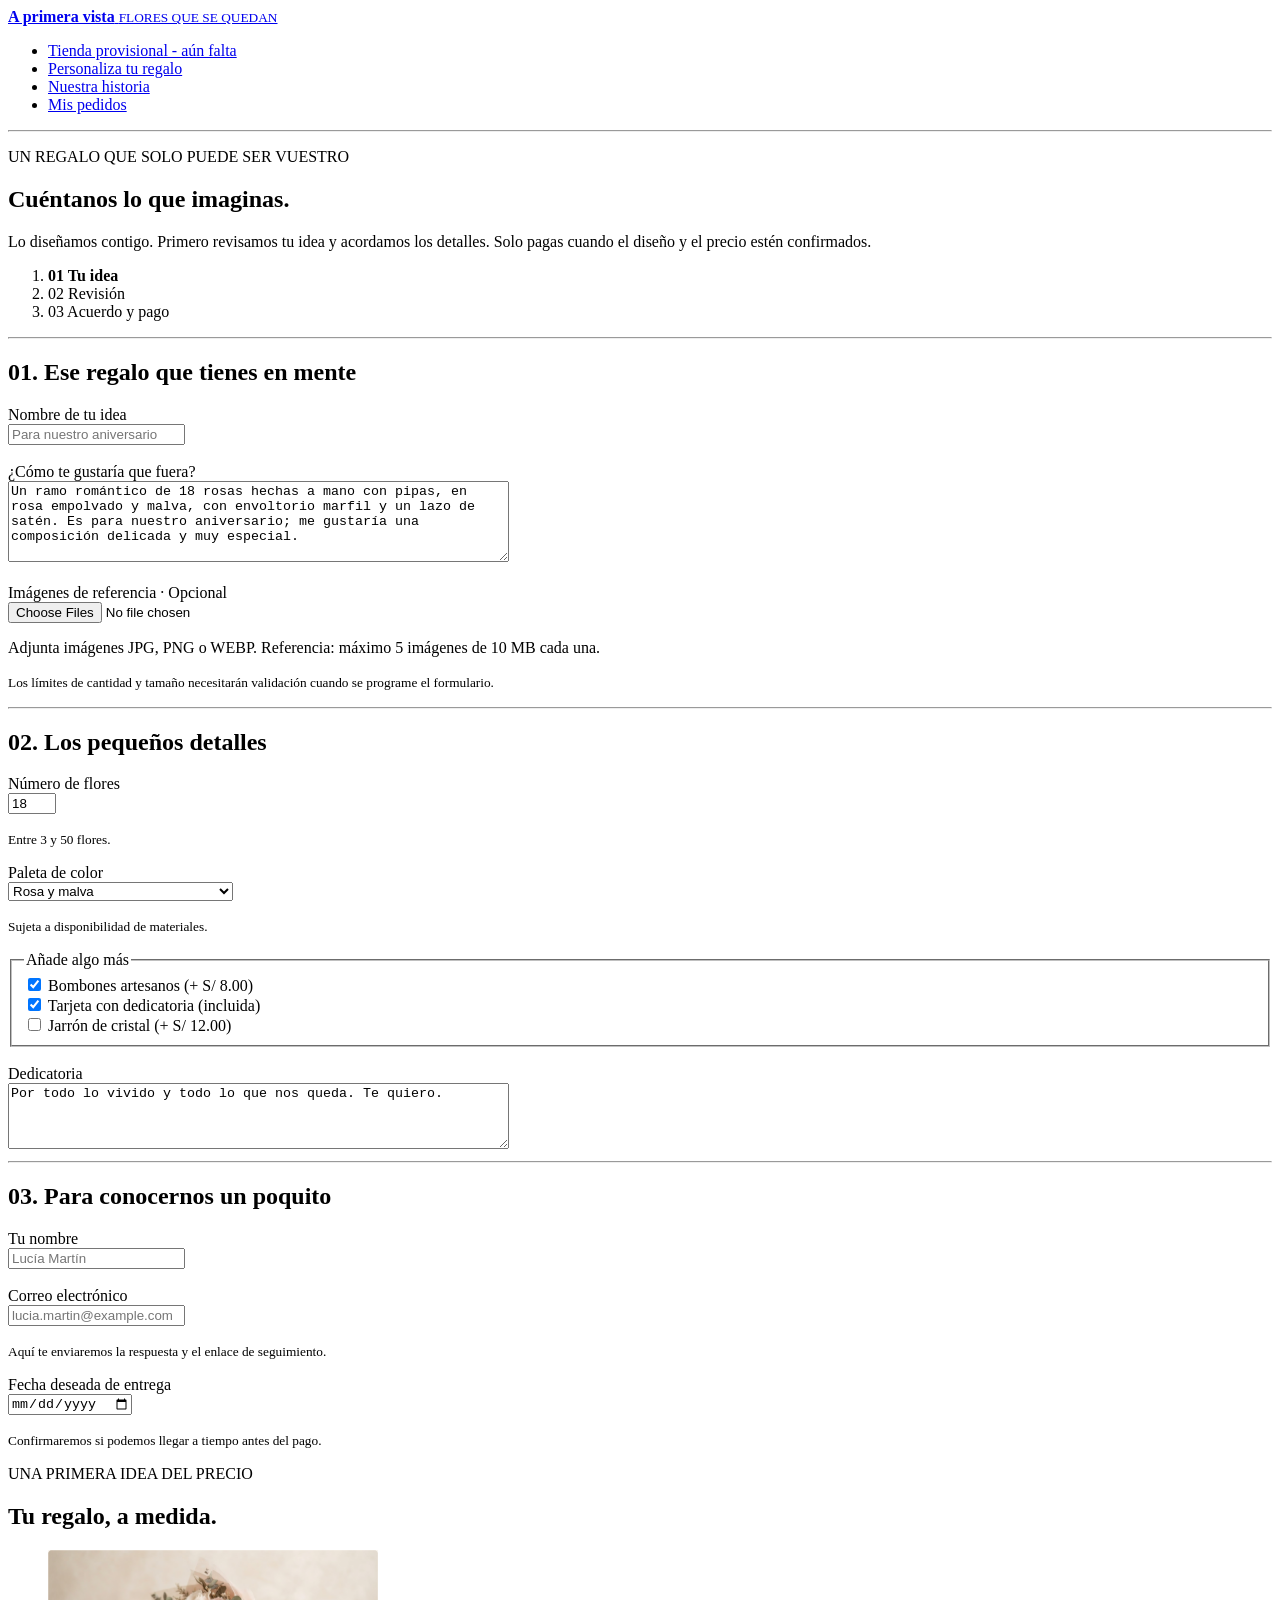
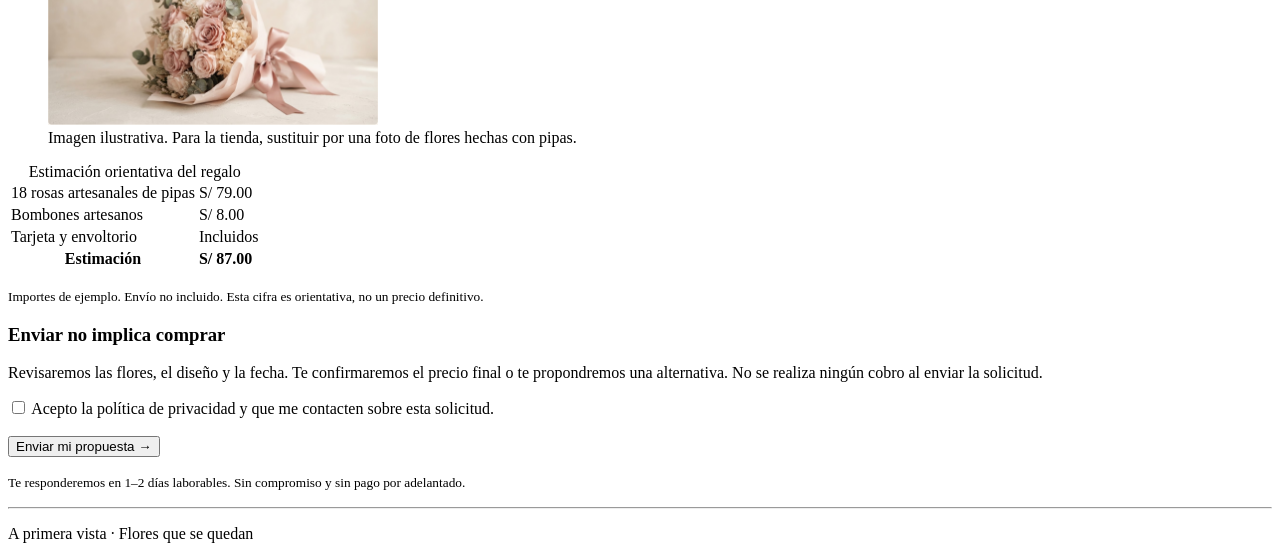
==== Trabajo_grupo/index/personaliza-tu-regalo.html @ 87f41fd7 "Nueva versión de archivos La verdad es que pude editar y subir cosas por separado, pero me olvidé..." ====
<!DOCTYPE html>
<html lang="es">
<head>
    <meta charset="UTF-8">
    <meta name="viewport" content="width=device-width, initial-scale=1.0">
    <title>Personaliza tu regalo | A primera vista</title>
</head>

<body>
    <!-- Navegación -------------------------------------------------------------------------------------------------------->
    <header>
        <div>
            <a href="producto.html">
                <strong>A primera vista</strong>
                <small>FLORES QUE SE QUEDAN</small>
            </a>
        </div>

        <nav aria-label="Navegación principal">
            <ul>
                <li><a href="producto.html">Tienda provisional - aún falta</a></li>
                <li><a href="personaliza-tu-regalo.html" aria-current="page">Personaliza tu regalo</a></li>
                <li><a href="#historia">Nuestra historia</a></li>
                <li><a href="#mis-pedidos">Mis pedidos</a></li>
            </ul>
        </nav>
    </header>

    <hr>

    <!-- Introducción ------------------------------------------------------------------------------------------------------>
    <main>
        <section class="bloque" id="personalizacion">
            <p>UN REGALO QUE SOLO PUEDE SER VUESTRO</p>
            <h1>Cuéntanos lo que imaginas.</h1>
            <p>
                Lo diseñamos contigo. Primero revisamos tu idea y acordamos los detalles.
                Solo pagas cuando el diseño y el precio estén confirmados.
            </p>
        </section>

        <!-- Pasos del pedido ---------------------------------------------------------------------------------------------->
        <nav aria-label="Etapas del pedido personalizado">
            <ol>
                <li><strong>01 Tu idea</strong></li>
                <li>02 Revisión</li>
                <li>03 Acuerdo y pago</li>
            </ol>
        </nav>

        <hr>

        <!-- Formulario de personalización ---------------------------------------------------------------------------------->
        <form id="formulario-personalizacion">
            <div class="contenido-personalizacion">
                <div class="datos-pedido">

                    <!-- Primera parte: idea del cliente -->
                    <section class="bloque" id="tu-idea">
                        <h2>01. Ese regalo que tienes en mente</h2>

                        <div>
                            <label for="nombre-idea">Nombre de tu idea</label>
                            <br>
                            <input type="text" id="nombre-idea" name="nombre_idea"
                                   placeholder="Para nuestro aniversario" required>
                        </div>

                        <br>

                        <div>
                            <label for="descripcion-idea">¿Cómo te gustaría que fuera?</label>
                            <br>
                            <textarea id="descripcion-idea" name="descripcion_idea"
                                      rows="5" cols="60" required
                                      placeholder="Cuéntanos qué flores, colores y detalles imaginas para tu regalo...">Un ramo romántico de 18 rosas hechas a mano con pipas, en rosa empolvado y malva, con envoltorio marfil y un lazo de satén. Es para nuestro aniversario; me gustaría una composición delicada y muy especial.</textarea>
                        </div>

                        <br>

                        <div>
                            <label for="imagenes-referencia">Imágenes de referencia · Opcional</label>
                            <br>
                            <input type="file" id="imagenes-referencia" name="imagenes_referencia"
                                   accept=".jpg,.jpeg,.png,.webp" multiple>
                            <p>Adjunta imágenes JPG, PNG o WEBP. Referencia: máximo 5 imágenes de 10 MB cada una.</p>
                            <p><small>Los límites de cantidad y tamaño necesitarán validación cuando se programe el formulario.</small></p>
                        </div>
                    </section>

                    <hr>

                    <!-- Segunda parte: características del regalo -->
                    <section class="bloque" id="detalles-regalo">
                        <h2>02. Los pequeños detalles</h2>

                        <div>
                            <label for="numero-flores">Número de flores</label>
                            <br>
                            <input type="number" id="numero-flores" name="numero_flores"
                                   min="3" max="50" value="18" required>
                            <p><small>Entre 3 y 50 flores.</small></p>
                        </div>

                        <div>
                            <label for="paleta-color">Paleta de color</label>
                            <br>
                            <select id="paleta-color" name="paleta_color" required>
                                <option value="rosa-malva" selected>Rosa y malva</option>
                                <option value="rojo-blanco">Rojo y blanco</option>
                                <option value="pasteles">Tonos pastel</option>
                                <option value="girasoles">Amarillo y verde</option>
                                <option value="personalizada">Quiero proponer otra combinación</option>
                            </select>
                            <p><small>Sujeta a disponibilidad de materiales.</small></p>
                        </div>

                        <fieldset>
                            <legend>Añade algo más</legend>

                            <div>
                                <input type="checkbox" id="bombones" name="complementos" value="bombones" checked>
                                <label for="bombones">Bombones artesanos (+ S/ 8.00)</label>
                            </div>

                            <div>
                                <input type="checkbox" id="tarjeta" name="complementos" value="tarjeta" checked>
                                <label for="tarjeta">Tarjeta con dedicatoria (incluida)</label>
                            </div>

                            <div>
                                <input type="checkbox" id="jarron" name="complementos" value="jarron">
                                <label for="jarron">Jarrón de cristal (+ S/ 12.00)</label>
                            </div>
                        </fieldset>

                        <br>

                        <div>
                            <label for="dedicatoria">Dedicatoria</label>
                            <br>
                            <textarea id="dedicatoria" name="dedicatoria" rows="4" cols="60"
                                      placeholder="Escribe aquí tu mensaje especial...">Por todo lo vivido y todo lo que nos queda. Te quiero.</textarea>
                        </div>
                    </section>

                    <hr>

                    <!-- Tercera parte: datos de contacto -->
                    <section class="bloque" id="datos-contacto">
                        <h2>03. Para conocernos un poquito</h2>

                        <div>
                            <label for="nombre-cliente">Tu nombre</label>
                            <br>
                            <input type="text" id="nombre-cliente" name="nombre_cliente"
                                   placeholder="Lucía Martín" autocomplete="name" required>
                        </div>

                        <br>

                        <div>
                            <label for="correo-cliente">Correo electrónico</label>
                            <br>
                            <input type="email" id="correo-cliente" name="correo_cliente"
                                   placeholder="lucia.martin@example.com" autocomplete="email" required>
                            <p><small>Aquí te enviaremos la respuesta y el enlace de seguimiento.</small></p>
                        </div>

                        <div>
                            <label for="fecha-entrega">Fecha deseada de entrega</label>
                            <br>
                            <input type="date" id="fecha-entrega" name="fecha_entrega" required>
                            <p><small>Confirmaremos si podemos llegar a tiempo antes del pago.</small></p>
                        </div>
                    </section>
                </div>

                <!-- Resumen del presupuesto: datos de ejemplo, no cálculo automático ------------------------------------>
                <aside class="resumen-pedido" aria-labelledby="titulo-resumen">
                    <p>UNA PRIMERA IDEA DEL PRECIO</p>
                    <h2 id="titulo-resumen">Tu regalo, a medida.</h2>

                    <figure>
                        <img src="../styles/imagenes/ramo-referencia.png" width="330" height="175"
                             alt="Ramo rosado usado como imagen ilustrativa del diseño de referencia">
                        <figcaption>
                            Imagen ilustrativa. Para la tienda, sustituir por una foto de flores hechas con pipas.
                        </figcaption>
                    </figure>

                    <table>
                        <caption>Estimación orientativa del regalo</caption>
                        <tbody>
                            <tr>
                                <td>18 rosas artesanales de pipas</td>
                                <td>S/ 79.00</td>
                            </tr>
                            <tr>
                                <td>Bombones artesanos</td>
                                <td>S/ 8.00</td>
                            </tr>
                            <tr>
                                <td>Tarjeta y envoltorio</td>
                                <td>Incluidos</td>
                            </tr>
                        </tbody>
                        <tfoot>
                            <tr>
                                <th scope="row">Estimación</th>
                                <td><strong>S/ 87.00</strong></td>
                            </tr>
                        </tfoot>
                    </table>

                    <p><small>Importes de ejemplo. Envío no incluido. Esta cifra es orientativa, no un precio definitivo.</small></p>

                    <section>
                        <h3>Enviar no implica comprar</h3>
                        <p>
                            Revisaremos las flores, el diseño y la fecha. Te confirmaremos
                            el precio final o te propondremos una alternativa.
                            No se realiza ningún cobro al enviar la solicitud.
                        </p>
                    </section>

                    <div>
                        <input type="checkbox" id="acepta-privacidad" name="acepta_privacidad" required>
                        <label for="acepta-privacidad">
                            Acepto la política de privacidad y que me contacten sobre esta solicitud.
                        </label>
                    </div>

                    <br>

                    <!-- Sin servidor ni JavaScript, este botón no envía datos. -->
                    <button type="button">Enviar mi propuesta &rarr;</button>
                    <p><small>Te responderemos en 1–2 días laborables. Sin compromiso y sin pago por adelantado.</small></p>
                </aside>
            </div>
        </form>
    </main>

    <!-- Footer ------------------------------------------------------------------------------------------------------------>
    <footer>
        <hr>
        <p>A primera vista · Flores que se quedan</p>
    </footer>
</body>
</html>
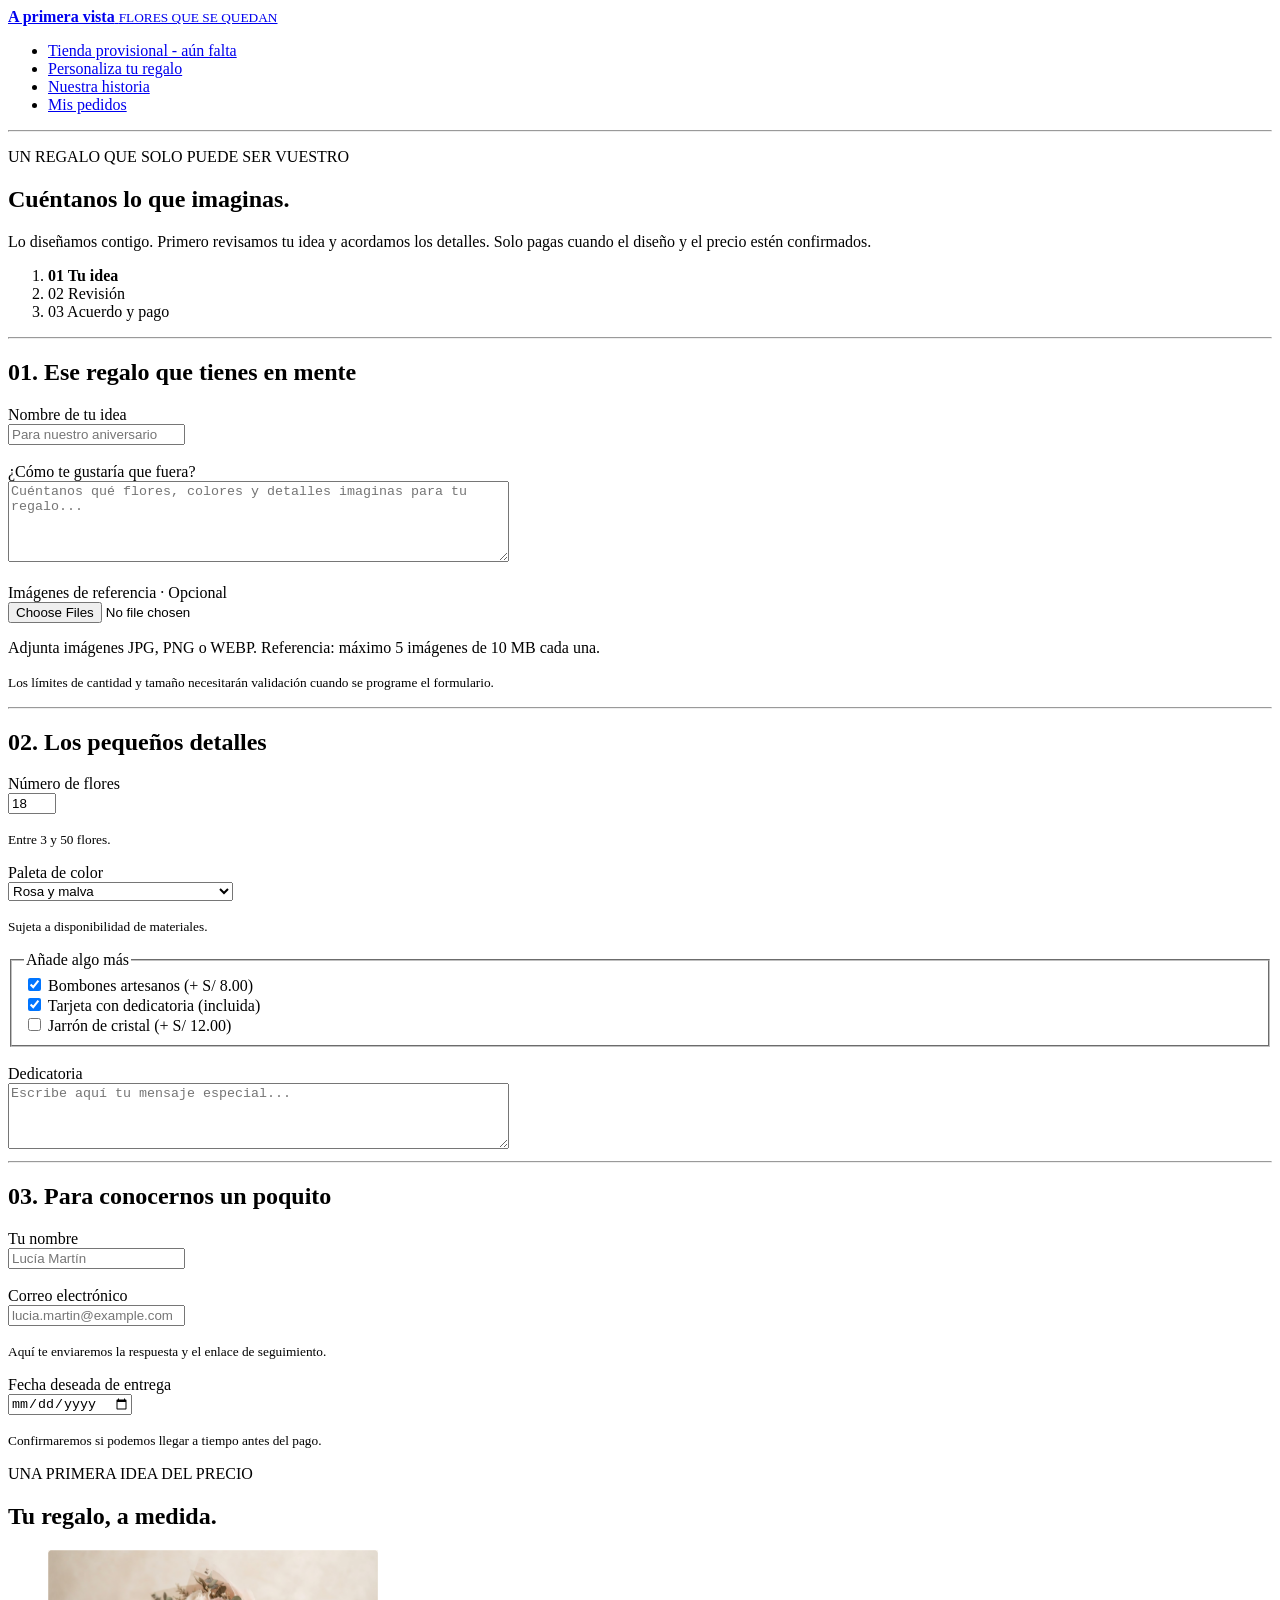
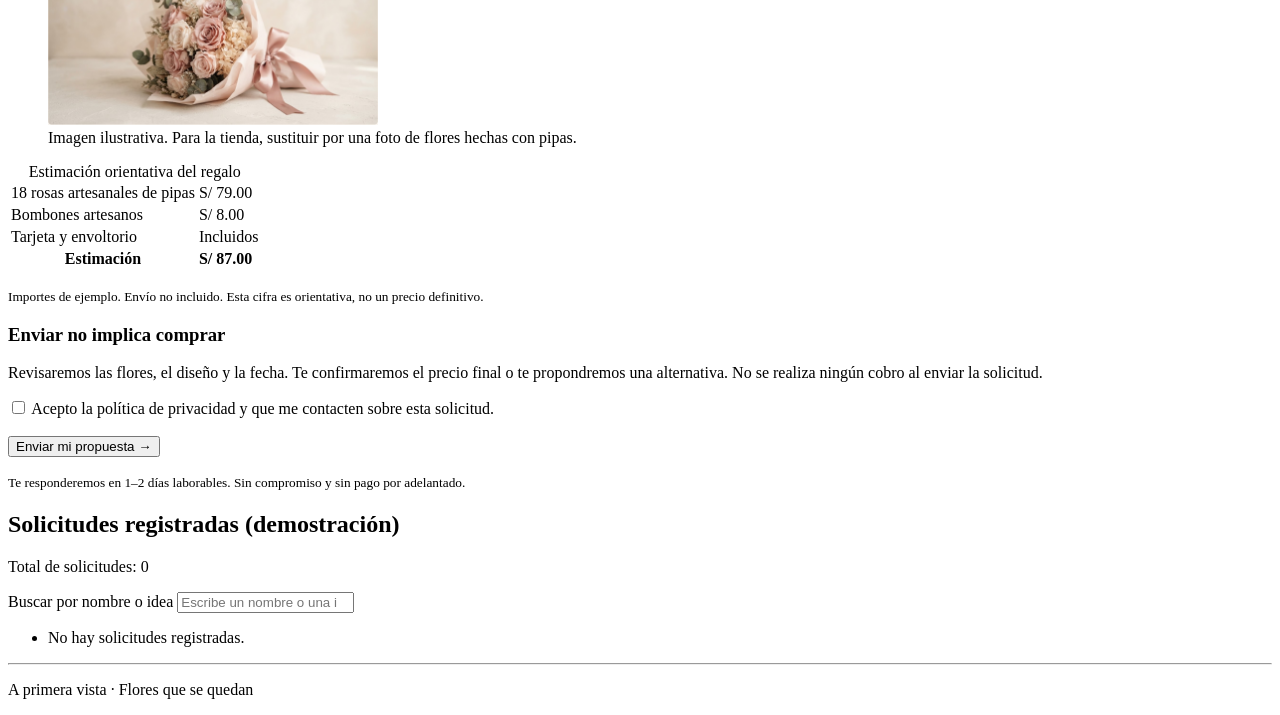
==== commit df6a1cdb: "conexión de registro y listado al formulario Added a script for request registration and a section t" ====
--- a/Trabajo_grupo/index/personaliza-tu-regalo.html
+++ b/Trabajo_grupo/index/personaliza-tu-regalo.html
@@ -4,8 +4,8 @@
     <meta charset="UTF-8">
     <meta name="viewport" content="width=device-width, initial-scale=1.0">
     <title>Personaliza tu regalo | A primera vista</title>
+    <script src="../script/registro_solicitudes.js" defer></script>
 </head>
-
 <body>
     <!-- Navegación -------------------------------------------------------------------------------------------------------->
     <header>
@@ -25,7 +25,6 @@
             </ul>
         </nav>
     </header>
-
     <hr>
 
     <!-- Introducción ------------------------------------------------------------------------------------------------------>
@@ -47,7 +46,6 @@
                 <li>03 Acuerdo y pago</li>
             </ol>
         </nav>
-
         <hr>
 
         <!-- Formulario de personalización ---------------------------------------------------------------------------------->
@@ -65,19 +63,15 @@
                             <input type="text" id="nombre-idea" name="nombre_idea"
                                    placeholder="Para nuestro aniversario" required>
                         </div>
-
-                        <br>
-
+                        <br>
                         <div>
                             <label for="descripcion-idea">¿Cómo te gustaría que fuera?</label>
                             <br>
                             <textarea id="descripcion-idea" name="descripcion_idea"
-                                      rows="5" cols="60" required
-                                      placeholder="Cuéntanos qué flores, colores y detalles imaginas para tu regalo...">Un ramo romántico de 18 rosas hechas a mano con pipas, en rosa empolvado y malva, con envoltorio marfil y un lazo de satén. Es para nuestro aniversario; me gustaría una composición delicada y muy especial.</textarea>
-                        </div>
-
-                        <br>
-
+                                rows="5" cols="60" required
+                                placeholder="Cuéntanos qué flores, colores y detalles imaginas para tu regalo..."></textarea>
+                        </div>
+                        <br>
                         <div>
                             <label for="imagenes-referencia">Imágenes de referencia · Opcional</label>
                             <br>
@@ -87,7 +81,6 @@
                             <p><small>Los límites de cantidad y tamaño necesitarán validación cuando se programe el formulario.</small></p>
                         </div>
                     </section>
-
                     <hr>
 
                     <!-- Segunda parte: características del regalo -->
@@ -101,7 +94,6 @@
                                    min="3" max="50" value="18" required>
                             <p><small>Entre 3 y 50 flores.</small></p>
                         </div>
-
                         <div>
                             <label for="paleta-color">Paleta de color</label>
                             <br>
@@ -114,51 +106,41 @@
                             </select>
                             <p><small>Sujeta a disponibilidad de materiales.</small></p>
                         </div>
-
                         <fieldset>
                             <legend>Añade algo más</legend>
-
                             <div>
                                 <input type="checkbox" id="bombones" name="complementos" value="bombones" checked>
                                 <label for="bombones">Bombones artesanos (+ S/ 8.00)</label>
                             </div>
-
                             <div>
                                 <input type="checkbox" id="tarjeta" name="complementos" value="tarjeta" checked>
                                 <label for="tarjeta">Tarjeta con dedicatoria (incluida)</label>
                             </div>
-
                             <div>
                                 <input type="checkbox" id="jarron" name="complementos" value="jarron">
                                 <label for="jarron">Jarrón de cristal (+ S/ 12.00)</label>
                             </div>
                         </fieldset>
-
-                        <br>
-
+                        <br>
                         <div>
                             <label for="dedicatoria">Dedicatoria</label>
                             <br>
                             <textarea id="dedicatoria" name="dedicatoria" rows="4" cols="60"
-                                      placeholder="Escribe aquí tu mensaje especial...">Por todo lo vivido y todo lo que nos queda. Te quiero.</textarea>
-                        </div>
-                    </section>
-
+                                      placeholder="Escribe aquí tu mensaje especial..."></textarea>
+                        </div>
+                    </section>
                     <hr>
 
                     <!-- Tercera parte: datos de contacto -->
                     <section class="bloque" id="datos-contacto">
                         <h2>03. Para conocernos un poquito</h2>
-
                         <div>
                             <label for="nombre-cliente">Tu nombre</label>
                             <br>
                             <input type="text" id="nombre-cliente" name="nombre_cliente"
                                    placeholder="Lucía Martín" autocomplete="name" required>
                         </div>
-
-                        <br>
-
+                        <br>
                         <div>
                             <label for="correo-cliente">Correo electrónico</label>
                             <br>
@@ -223,22 +205,29 @@
                             No se realiza ningún cobro al enviar la solicitud.
                         </p>
                     </section>
-
                     <div>
                         <input type="checkbox" id="acepta-privacidad" name="acepta_privacidad" required>
                         <label for="acepta-privacidad">
                             Acepto la política de privacidad y que me contacten sobre esta solicitud.
                         </label>
                     </div>
-
                     <br>
 
-                    <!-- Sin servidor ni JavaScript, este botón no envía datos. -->
+                    <!-- Registro de demostración: los datos se guardan temporalmente en memoria. -->
                     <button type="button">Enviar mi propuesta &rarr;</button>
                     <p><small>Te responderemos en 1–2 días laborables. Sin compromiso y sin pago por adelantado.</small></p>
                 </aside>
             </div>
         </form>
+        <section id="panel-solicitudes">
+            <h2>Solicitudes registradas (demostración)</h2>
+            <p>Total de solicitudes: <span id="contador-solicitudes">0</span></p>
+
+            <label for="buscar-solicitudes">Buscar por nombre o idea</label>
+            <input type="search" id="buscar-solicitudes"
+                   placeholder="Escribe un nombre o una idea">
+            <ul id="lista-solicitudes"></ul>
+        </section>
     </main>
 
     <!-- Footer ------------------------------------------------------------------------------------------------------------>
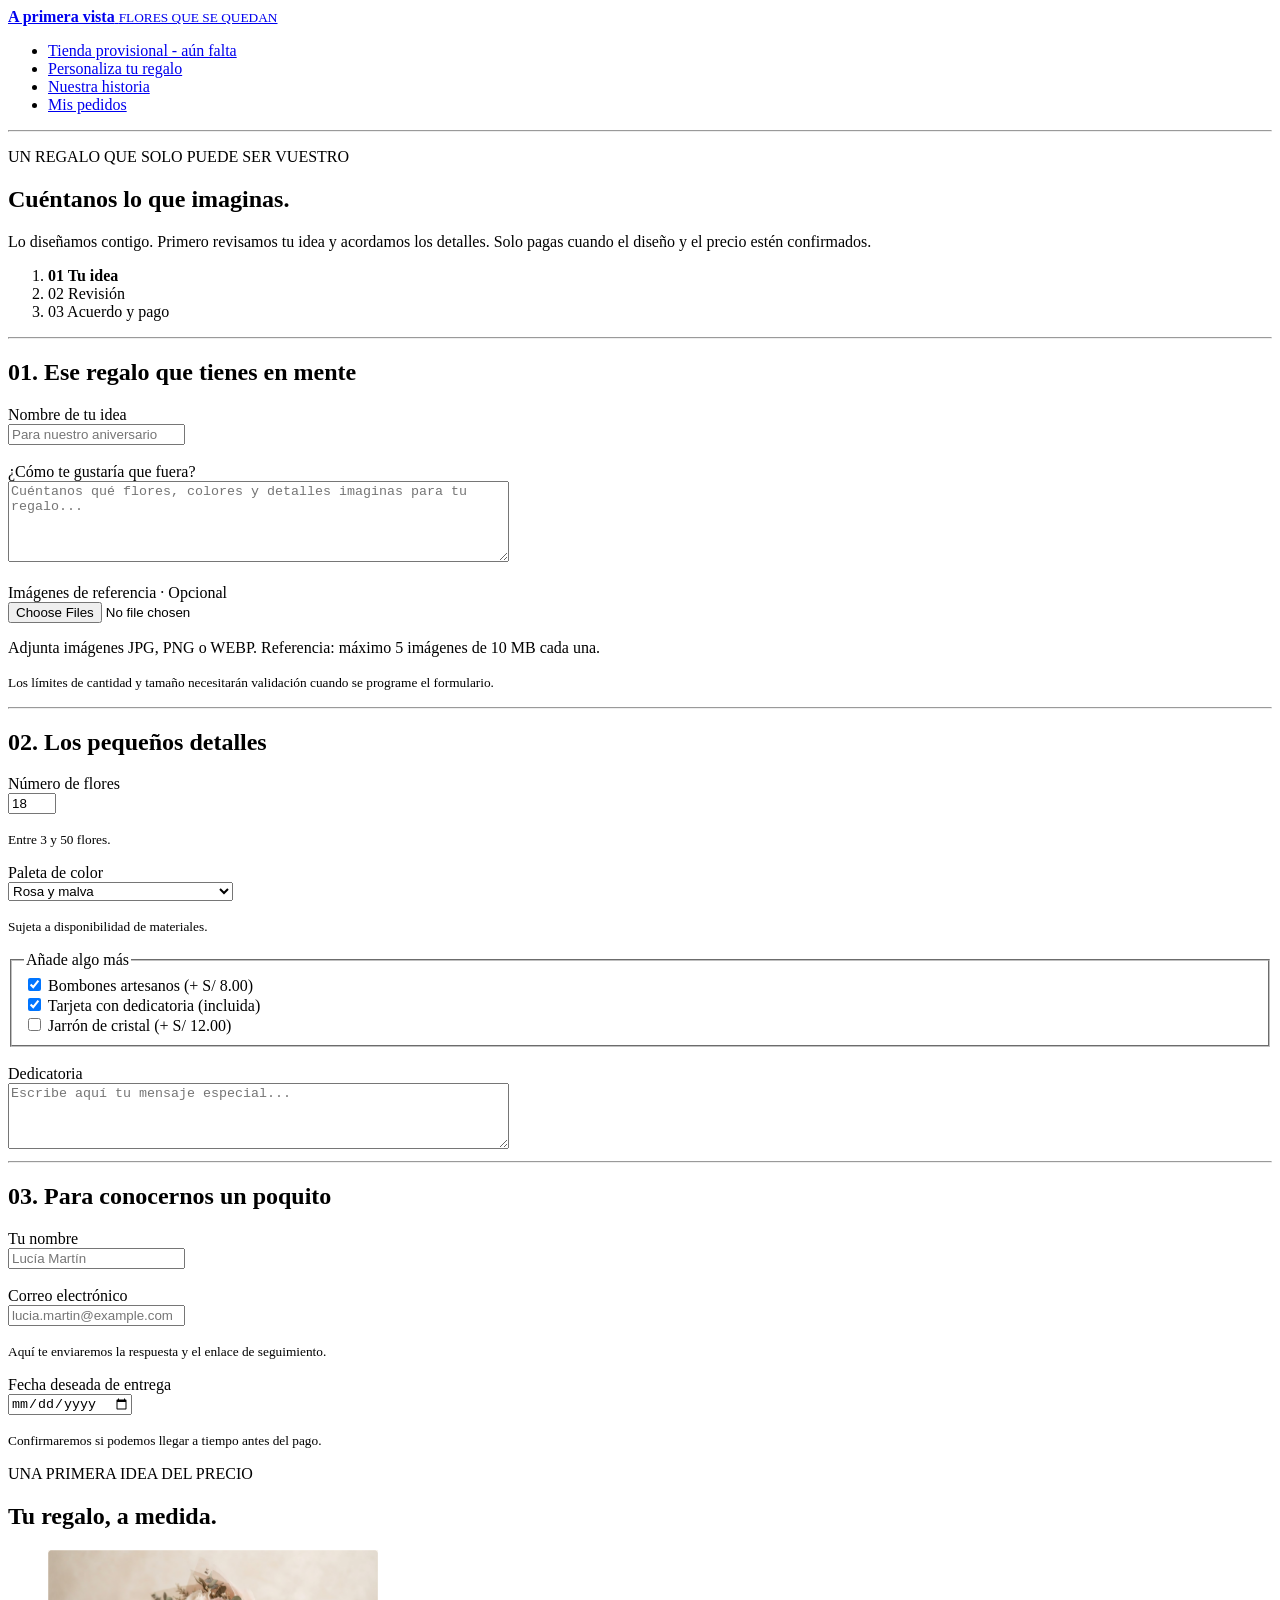
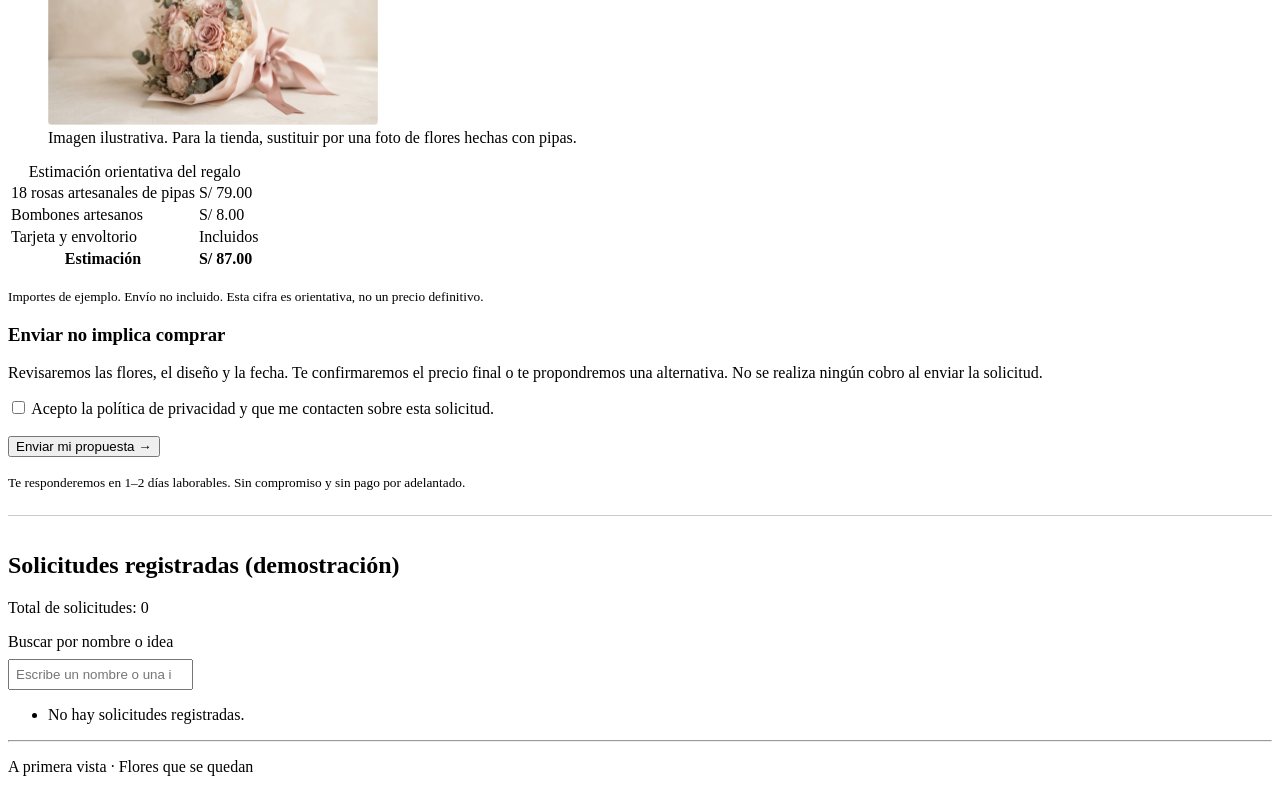
==== commit d25a4696: "para style vincular estilos al formulario de personalización" ====
--- a/Trabajo_grupo/index/personaliza-tu-regalo.html
+++ b/Trabajo_grupo/index/personaliza-tu-regalo.html
@@ -4,6 +4,7 @@
     <meta charset="UTF-8">
     <meta name="viewport" content="width=device-width, initial-scale=1.0">
     <title>Personaliza tu regalo | A primera vista</title>
+    <link rel="stylesheet" href="../styles/registro_solicitudes.css">
     <script src="../script/registro_solicitudes.js" defer></script>
 </head>
 <body>
--- a/Trabajo_grupo/styles/registro_solicitudes.css
+++ b/Trabajo_grupo/styles/registro_solicitudes.css
@@ -0,0 +1,25 @@
+/* Separar el listado del formulario de personalización. */
+#panel-solicitudes {
+    margin-top: 24px;
+    padding-top: 16px;
+    border-top: 1px solid #cccccc;
+}
+
+/* Dar espacio al campo usado para buscar las solicitudes. */
+#buscar-solicitudes {
+    display: block;
+    margin: 8px 0 16px;
+    padding: 6px;
+    max-width: 100%;
+}
+
+/* Separar visualmente las solicitudes registradas. */
+#lista-solicitudes li {
+    margin-bottom: 16px;
+}
+
+/* Identificación de los botones de estado. */
+#lista-solicitudes button {
+    padding: 6px 10px;
+    cursor: pointer;
+}
